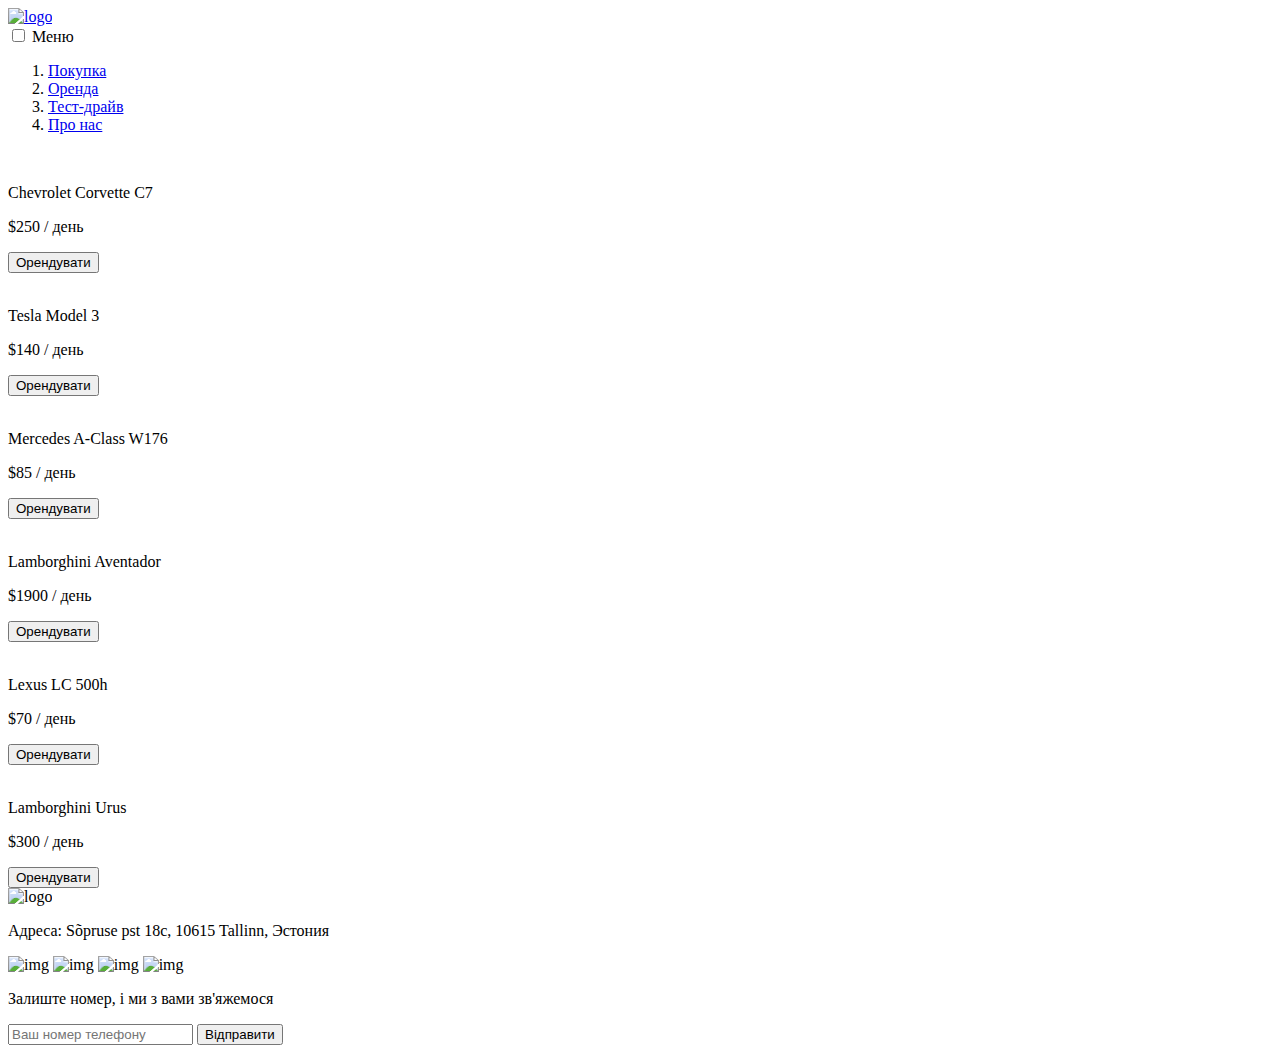
==== arend.html @ 0400f69b "Add files via upload" ====
<!DOCTYPE html>
<html lang="ua">
<head>
    <meta charset="UTF-8">
    <meta http-equiv="X-UA-Compatible" content="IE=edge">
    <meta name="viewport" content="width=device-width, initial-scale=1.0">
    <title>TopAuto</title>
    <link rel="stylesheet" href="../TopAuto.css/arend.css">
    <link rel="stylesheet" href="../TopAuto_media/arend_media.css">
    <link rel="preconnect" href="https://fonts.googleapis.com">
    <link rel="preconnect" href="https://fonts.gstatic.com" crossorigin>
    <link href="https://fonts.googleapis.com/css2?family=Inter+Tight:wght@600&display=swap" rel="stylesheet">
    <link href="https://fonts.googleapis.com/css2?family=Montserrat:wght@500&display=swap" rel="stylesheet">
</head>
<body>
    
    <header class="container">
        <div>
            <a href="http://127.0.0.1:5500/TopAuto/index.html"><img class="logo" src="../img/logo.png" alt="logo"></a>
        </div>
    </header>

    <nav class="container nav nav__flex">
        <input type="checkbox" name="menu" id="btn-menu">
        <label for="btn-menu">Меню</label>
        <ol>
            <li class="nav__li">
                <a class="nav__link" href="http://127.0.0.1:5500/TopAuto/buy.html">
                    Покупка
                </a>
            </li>

            <li class="nav__li">
                <a class="nav__link" href="http://127.0.0.1:5500/TopAuto/arend.html">
                    Oренда
                </a>
            </li>

            <li class="nav__li">
                <a class="nav__link" href="http://127.0.0.1:5500/TopAuto/test-drive.html">
                    Тест-драйв
                </a>
            </li>
            <li class="nav__li">
                <a class="nav__link" href="http://127.0.0.1:5500/TopAuto/info.html">
                        Про нас
                </a>
            </li>
        </ol>
    </nav>

    <section class="arend__section">
        <div class="car__flex">
            <div class="car__box">
                <img src="../img/arend_cars/pexels-garvin-st-villier-3972755 (2).jpg" alt="" class="car__img">
                <p class="car__title">Chevrolet Corvette C7</p>
                <p class="price">$250 / день</p>
                <button class="arend__button">Орендувати</button>
            </div>
            <div class="car__box">
                <img src="../img/arend_cars/pexels-makara-heng-12554289.jpg" alt="" class="car__img">
                <p class="car__title">Tesla Model 3</p>
                <p class="price">$140 / день</p>
                <button class="arend__button">Орендувати</button>
            </div>
            <div class="car__box">
                <img src="../img/arend_cars/pexels-mike-b-810357.jpg" alt="" class="car__img">
                <p class="car__title">Mercedes A-Class W176</p>
                <p class="price">$85 / день</p>
                <button class="arend__button">Орендувати</button>
            </div>
        </div>
        <div class="car__flex">
            <div class="car__box">
                <img src="../img/arend_cars/pexels-pixabay-39855.jpg" alt="" class="car__img">
                <p class="car__title">Lamborghini Aventador</p>
                <p class="price">$1900 / день</p>
                <button class="arend__button">Орендувати</button>
            </div>
            <div class="car__box">
                <img src="../img/arend_cars/pexels-s-von-hoerst-2684218.jpg" alt="" class="car__img">
                <p class="car__title">Lexus LC 500h</p>
                <p class="price">$70 / день</p>
                <button class="arend__button">Орендувати</button>
            </div>
            <div class="car__box">
                <img src="../img/arend_cars/pexels-toms-svilans-1005617.jpg" alt="" class="car__img">
                <p class="car__title">Lamborghini Urus</p>
                <p class="price">$300 / день</p>
                <button class="arend__button">Орендувати</button>
            </div>
        </div>
    </section>

    <footer class="footer">
        <div class="footer__container">
            <img class="footer__logo" src="../img/logo__2.png" alt="logo">
            <div  class="footer__flex">
                <div>
                    <p class="footer__text">Адреса: Sõpruse pst 18c, 10615 Tallinn, Эстония</p>
                    <div>
                        <img class="footer__mess" src="https://cdn.worldvectorlogo.com/logos/instagram-2016-6.svg" alt="img">
                        <img class="footer__mess" src="https://cdn.svgporn.com/logos/facebook.svg" alt="img">
                        <img class="footer__mess" src="https://cdn.svgporn.com/logos/twitter.svg" alt="img">
                        <img class="footer__mess" src="https://cdn.svgporn.com/logos/youtube-icon.svg" alt="img">
                    </div>
                </div>
                <div>
                    <p class="footer__text">Залиште номер, і ми з вами зв'яжемося</p>
                    <input class="number" type="tel" placeholder="Ваш номер телефону"/>
                    <button class="footer__button">Відправити</button>
                </div>
            </div>
        </div>
    </footer>

    <script src="../scripts.js"></script>
</body>
</html>
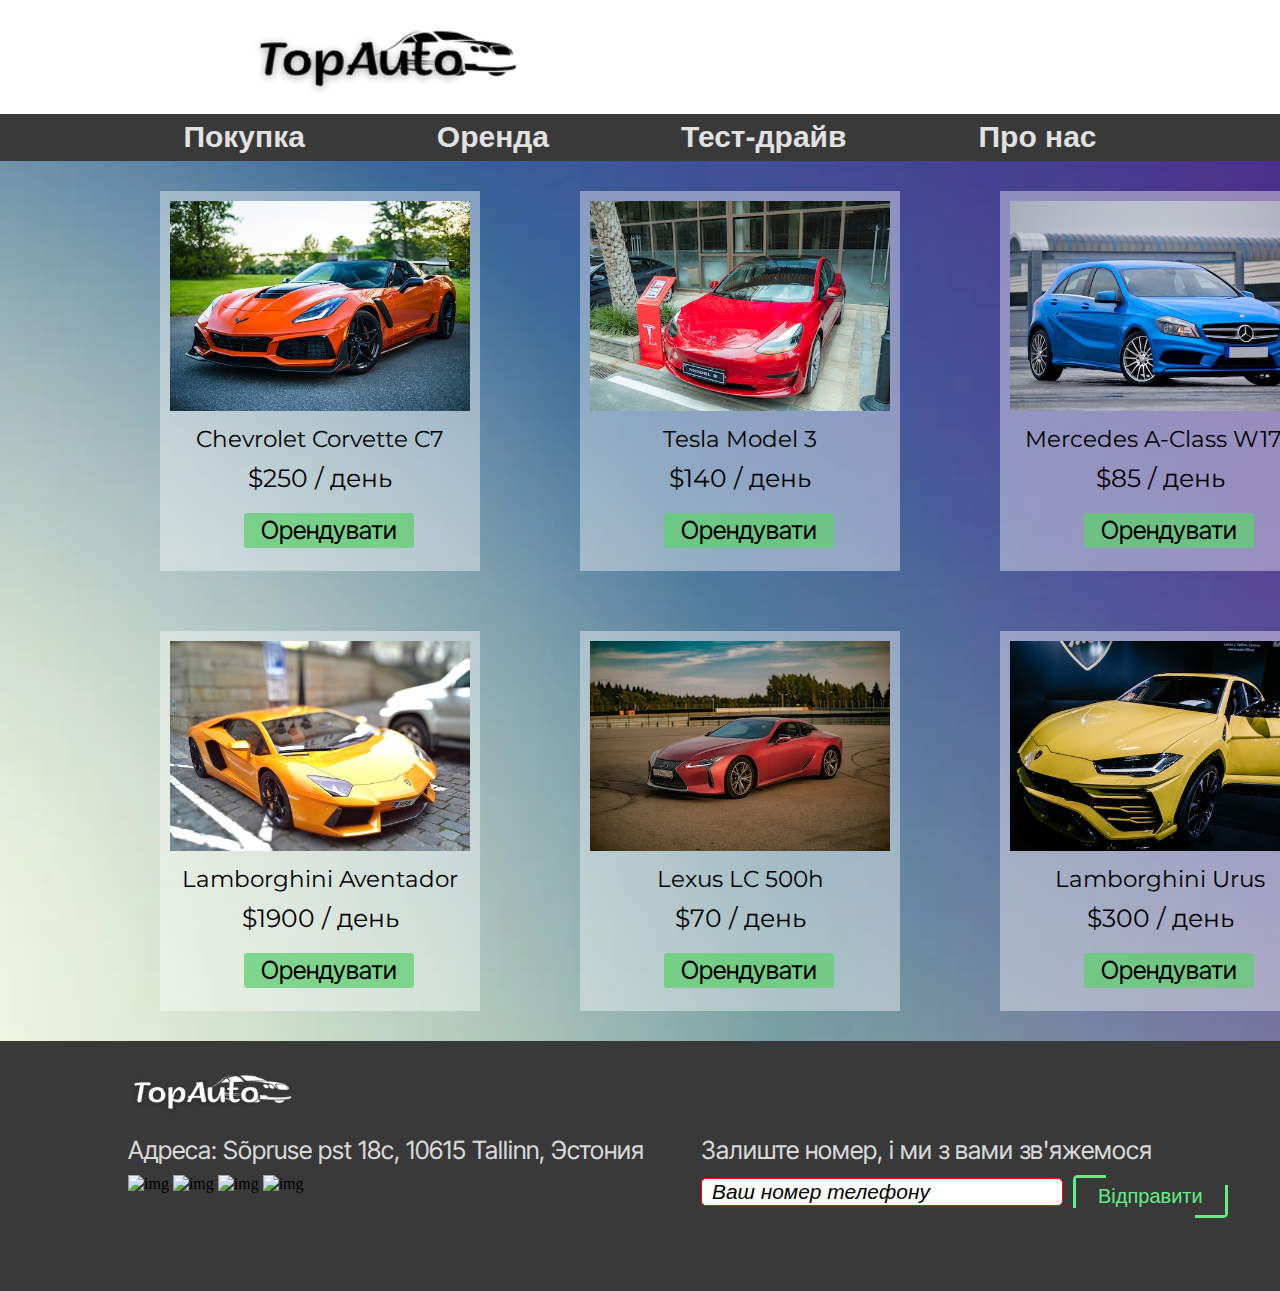
==== commit a8122e24: "Update arend.html" ====
--- a/arend.html
+++ b/arend.html
@@ -5,8 +5,8 @@
     <meta http-equiv="X-UA-Compatible" content="IE=edge">
     <meta name="viewport" content="width=device-width, initial-scale=1.0">
     <title>TopAuto</title>
-    <link rel="stylesheet" href="../TopAuto.css/arend.css">
-    <link rel="stylesheet" href="../TopAuto_media/arend_media.css">
+    <link rel="stylesheet" href="./arend.css">
+    <link rel="stylesheet" href="./arend_media.css">
     <link rel="preconnect" href="https://fonts.googleapis.com">
     <link rel="preconnect" href="https://fonts.gstatic.com" crossorigin>
     <link href="https://fonts.googleapis.com/css2?family=Inter+Tight:wght@600&display=swap" rel="stylesheet">
@@ -16,7 +16,7 @@
     
     <header class="container">
         <div>
-            <a href="http://127.0.0.1:5500/TopAuto/index.html"><img class="logo" src="../img/logo.png" alt="logo"></a>
+            <a href="./index.html"><img class="logo" src="./img/logo.png" alt="logo"></a>
         </div>
     </header>
 
@@ -25,24 +25,24 @@
         <label for="btn-menu">Меню</label>
         <ol>
             <li class="nav__li">
-                <a class="nav__link" href="http://127.0.0.1:5500/TopAuto/buy.html">
+                <a class="nav__link" href="./buy.html">
                     Покупка
                 </a>
             </li>
 
             <li class="nav__li">
-                <a class="nav__link" href="http://127.0.0.1:5500/TopAuto/arend.html">
+                <a class="nav__link" href="./arend.html">
                     Oренда
                 </a>
             </li>
 
             <li class="nav__li">
-                <a class="nav__link" href="http://127.0.0.1:5500/TopAuto/test-drive.html">
+                <a class="nav__link" href="./test-drive.html">
                     Тест-драйв
                 </a>
             </li>
             <li class="nav__li">
-                <a class="nav__link" href="http://127.0.0.1:5500/TopAuto/info.html">
+                <a class="nav__link" href="./info.html">
                         Про нас
                 </a>
             </li>
@@ -52,19 +52,19 @@
     <section class="arend__section">
         <div class="car__flex">
             <div class="car__box">
-                <img src="../img/arend_cars/pexels-garvin-st-villier-3972755 (2).jpg" alt="" class="car__img">
+                <img src="./img/arend_cars/pexels-garvin-st-villier-3972755 (2).jpg" alt="" class="car__img">
                 <p class="car__title">Chevrolet Corvette C7</p>
                 <p class="price">$250 / день</p>
                 <button class="arend__button">Орендувати</button>
             </div>
             <div class="car__box">
-                <img src="../img/arend_cars/pexels-makara-heng-12554289.jpg" alt="" class="car__img">
+                <img src="./img/arend_cars/pexels-makara-heng-12554289.jpg" alt="" class="car__img">
                 <p class="car__title">Tesla Model 3</p>
                 <p class="price">$140 / день</p>
                 <button class="arend__button">Орендувати</button>
             </div>
             <div class="car__box">
-                <img src="../img/arend_cars/pexels-mike-b-810357.jpg" alt="" class="car__img">
+                <img src="./img/arend_cars/pexels-mike-b-810357.jpg" alt="" class="car__img">
                 <p class="car__title">Mercedes A-Class W176</p>
                 <p class="price">$85 / день</p>
                 <button class="arend__button">Орендувати</button>
@@ -72,19 +72,19 @@
         </div>
         <div class="car__flex">
             <div class="car__box">
-                <img src="../img/arend_cars/pexels-pixabay-39855.jpg" alt="" class="car__img">
+                <img src="./img/arend_cars/pexels-pixabay-39855.jpg" alt="" class="car__img">
                 <p class="car__title">Lamborghini Aventador</p>
                 <p class="price">$1900 / день</p>
                 <button class="arend__button">Орендувати</button>
             </div>
             <div class="car__box">
-                <img src="../img/arend_cars/pexels-s-von-hoerst-2684218.jpg" alt="" class="car__img">
+                <img src="./img/arend_cars/pexels-s-von-hoerst-2684218.jpg" alt="" class="car__img">
                 <p class="car__title">Lexus LC 500h</p>
                 <p class="price">$70 / день</p>
                 <button class="arend__button">Орендувати</button>
             </div>
             <div class="car__box">
-                <img src="../img/arend_cars/pexels-toms-svilans-1005617.jpg" alt="" class="car__img">
+                <img src="./img/arend_cars/pexels-toms-svilans-1005617.jpg" alt="" class="car__img">
                 <p class="car__title">Lamborghini Urus</p>
                 <p class="price">$300 / день</p>
                 <button class="arend__button">Орендувати</button>
@@ -94,7 +94,7 @@
 
     <footer class="footer">
         <div class="footer__container">
-            <img class="footer__logo" src="../img/logo__2.png" alt="logo">
+            <img class="footer__logo" src="./img/logo__2.png" alt="logo">
             <div  class="footer__flex">
                 <div>
                     <p class="footer__text">Адреса: Sõpruse pst 18c, 10615 Tallinn, Эстония</p>
@@ -116,4 +116,4 @@
 
     <script src="../scripts.js"></script>
 </body>
-</html>+</html>
--- a/arend.css
+++ b/arend.css
@@ -0,0 +1,216 @@
+*{
+    margin: 0;
+    padding: 0;
+    border: 0;
+    font-weight: normal;
+}
+
+.container{
+    max-width: 100%;
+    margin: 0 auto;
+}
+
+.container__2{
+    max-width: 80%;
+    margin: 0 auto;
+}
+
+.logo{
+    width: 300px;
+    margin-top: -25px;
+    margin-bottom: -45px;
+    margin-left: 250px;
+}
+
+
+input[type="checkbox"]{
+    display: none;
+}
+nav label {    
+    display: none;
+    border: 1px solid #fff;
+    border-radius: 3px;
+    color: white;
+    padding: 2px 5px;
+    font-size: 25px;
+    cursor: pointer;
+    transition: 0.9s;
+    margin-left: 260px;
+    margin-top: 10px;
+    margin-bottom: 10px;
+}
+nav label:hover{
+    color: #f00;
+    border: 1px solid #f00;
+}
+.nav{
+    background: #252525e8;
+}
+.nav__li{
+    margin-top: 0.5%;
+    margin-bottom: 0.5%;
+    display: inline-block;
+}
+.nav__li:not(:first-of-type){
+    margin-left: 10%;
+}
+.nav__link{
+    font-family: 'Ubuntu', sans-serif;
+    font-weight: bold;
+    font-size: 30px;
+    color: #e2e2e2;
+    text-decoration: none;
+}
+.nav__link:hover{
+    color: red;
+    transition: 300ms;
+}
+.nav__flex{
+    justify-content: space-around;
+    text-align: center;
+}
+
+
+.footer__container{
+    max-width: 80%;
+    margin: 0 auto;
+}
+.footer{
+    background: #252525e8;
+    height: 250px;
+}
+.footer__logo{
+    max-width: 18%;
+    margin-bottom: -2%;
+}
+.footer__flex{
+    display: flex;
+    justify-content: space-between;
+}
+.number{
+    font-size: 22px;
+    width: 350px;
+    border: 1px solid red ;
+    border-radius: 5px;
+    padding-left: 10px;
+    margin-top: 3px;
+}
+.number::placeholder{
+    font-size: 95%;
+    font-style: italic;
+    color: black;
+}
+.footer__button{
+   background: none;
+   position: absolute;
+   color: #64ed85;
+   text-decoration: none;
+   font-size: 20px;
+   padding: 10px 25px;
+   overflow: hidden;
+   border-radius: 5px;
+   transition: background 0.5s, color 0.5s;
+   margin-left: 10px;
+}
+.footer__button:hover{
+    background: #64ed85;
+    box-shadow: 0 0 40px #64ed85;
+    color: #23252f;
+    transition: background 0.5s, color 0.5s;
+    filter: hue-rotate(20deg);
+}
+.footer__button:active{
+    box-shadow: 0 0 20px #64ed85;
+    filter: hue-rotate(40deg);
+}
+.footer__button::after{
+    content: "";
+    display: block;
+    width: 30px;
+    height: 30px;
+    border-top: 3.5px solid #64ed85;
+    border-left: 3.5px solid #64ed85;
+    position: absolute;
+    top: 0;
+    left: 0;
+}
+.footer__button:hover::after{
+    width: 100%;
+    height: 100%;
+}
+.footer__button::before{
+    content: "";
+    display: block;
+    width: 30px;
+    height: 30px;
+    border-bottom: 3.5px solid #64ed85;
+    border-right: 3.5px solid #64ed85;
+    position: absolute;
+    bottom: 0;
+    right: 0;
+}
+.footer__button:hover::before{
+    width: 100%;
+    height: 100%;
+}
+.footer__mess{
+    width: 60px;
+}
+.footer__text{
+    font-family: 'Inter Tight', sans-serif;
+    color: rgba(255, 255, 255, 0.834);
+    font-size: 25px;
+    margin-bottom: 10px;
+}
+
+
+.arend__section{
+    background-image: url(../img/pexels-photo-7130539.webp);
+    background-position: center center;
+    background-size: 100% auto;
+}
+.car__flex{
+    max-width: 75%;
+    margin: 0 auto;
+    display: flex;
+}
+.car__img{
+    width: 300px;
+    padding: 10px;
+}
+.car__box{
+    background-color: rgba(255, 255, 255, 0.401) ;
+    margin-right: 100px;
+    margin-top: 30px;
+    margin-bottom: 30px;
+    height: 380px;
+}
+.car__title{
+    font-family: 'Montserrat', sans-serif;
+    font-size: 23px;
+    color: rgb(0, 0, 0);
+    text-align: center;
+}
+.price{
+    margin-top: 10px;
+    font-family: 'Montserrat', sans-serif;
+    font-size: 25px;
+    color: rgb(0, 0, 0);
+    text-align: center;
+}
+.arend__button{
+    background-color: #61ce70c1;
+    color: rgb(0, 0, 0);
+    font-family: 'Inter Tight', sans-serif;
+    font-size: 25px;
+    width: 170px;
+    height: 35px;
+    border-radius: 3px;
+    margin-left: 84px;
+    margin-top: 20px;
+    cursor: pointer;
+}
+.arend__button:hover{
+    background-color: #5de06e;
+    border: 1px solid rgb(0, 0, 0);
+}--- a/arend_media.css
+++ b/arend_media.css
@@ -0,0 +1,139 @@
+@media screen and (max-width: 2560px) {
+    
+}
+
+@media screen and (max-width: 1920px) {
+    
+}
+
+@media screen and (max-width: 1440px) {
+    
+}
+
+@media screen and (max-width: 1280px) {
+    
+}
+
+@media screen and (max-width: 1024px) {
+    
+}
+
+@media screen and (max-width: 768px) {
+    
+}
+
+@media screen and (max-width: 600px) {
+    
+}
+
+@media screen and (max-width: 480px) {
+
+    .logo{
+        width: 200px;
+        margin-left: 110px;
+    }
+
+
+    nav{
+        text-align: right;
+    }
+    nav label{
+        display: inline-block;
+    }
+    nav > ol{
+        display: none;
+        right: 0;
+    }
+    .nav__li {
+        display: block;
+        text-align: right;
+        margin-right: 20px;
+        margin-top: 8px;
+
+    }
+    input[type="checkbox"]:checked ~ label + ol {
+        display: block;
+    }
+
+
+    .arend__section{
+        background-image: url(../img/pexels-gradienta-arend.jpg);
+        background-position: center center;
+        background-size: 100% auto;
+        height: 2380px;
+        padding-top: 10px;
+        padding-bottom: 10px;
+    }
+    .car__flex{
+        max-width: 80%;
+        margin: 0 auto;
+        display: block;
+    }
+    .car__img{
+        width: 280px;
+        padding: 10px;
+    }
+    .car__box{
+        margin: 0;
+        margin-bottom: 20px;
+        height: 380px;
+    }
+    .car__title{
+        font-size: 23px;
+    }
+    .price{
+        font-size: 30px;
+    }
+    .arend__button{
+        font-size: 30px;
+        width: 200px;
+        height: 45px;
+        margin-left: 52px;
+        margin-top: 15px;
+    }
+
+
+    .footer__mess{
+        width: 20px;
+        margin-bottom: 15px;
+    }
+    .footer__flex{
+        display: block;
+    }
+    .footer__text{
+        font-size: 15px;
+        margin-bottom: 10px;
+    }
+    .footer__container{
+        max-width: 95%;
+        margin: 0 auto;
+    }
+    .footer{
+        background: #252525e8;
+        height: 250px;
+    }
+    .footer__logo{
+        width: 100px;
+        margin: 0;
+        margin-bottom: -10px;
+        margin-left: 10px;
+    }
+    .number{
+        font-size: 20px;
+        width: 310px;
+        margin-top: -10px;
+    }
+    .footer__button{
+        position: relative;
+        font-size: 14px;
+        margin-left: 10px;
+        margin-top: 10px;
+    }
+
+   
+}
+
+@media screen and (max-width: 320px) {
+    
+    
+}